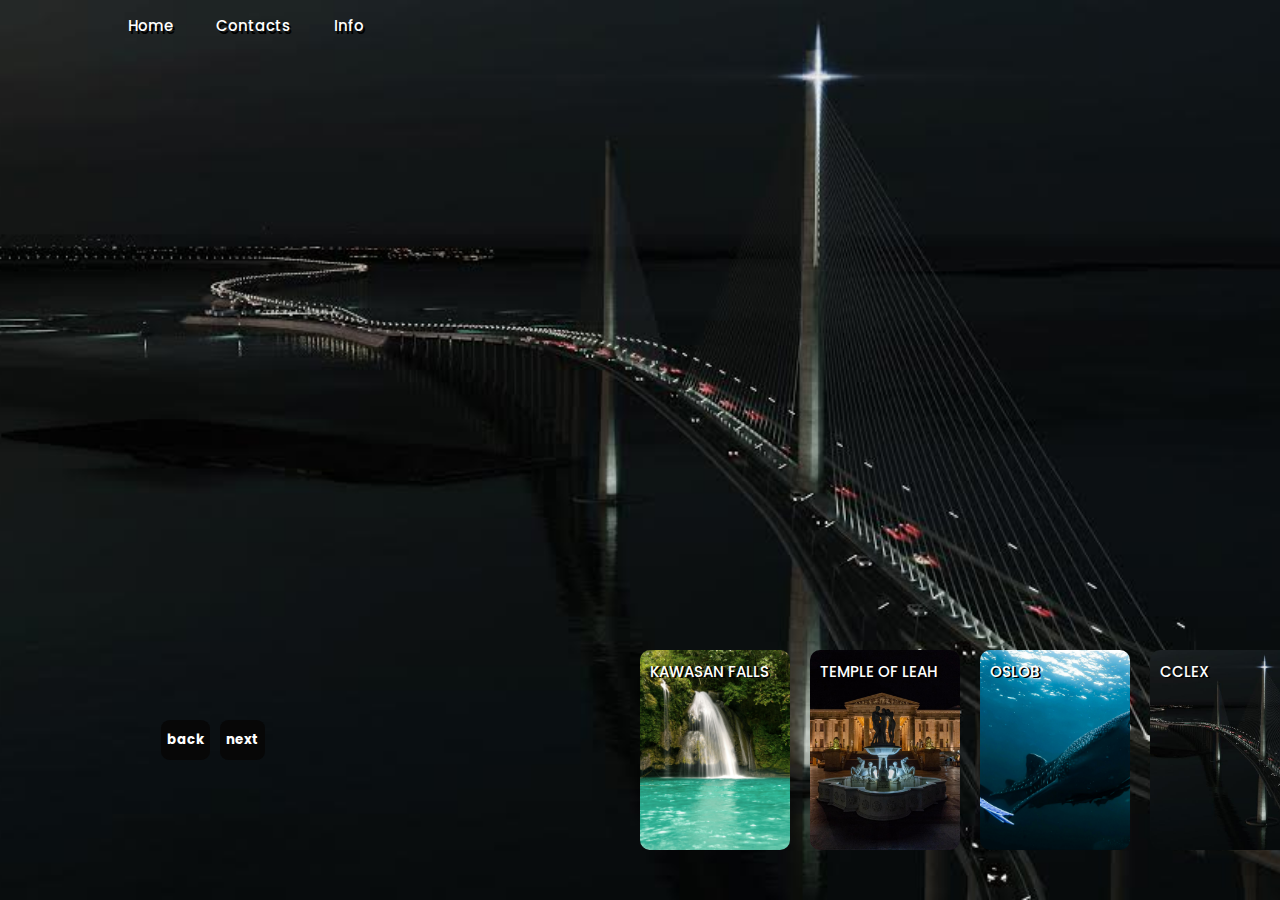
==== index.html @ 18f56031 "Add files via upload" ====
<!doctype html>
<html lang="en">
  <head>
    <meta charset="UTF-8" />
    <link rel="icon" type="image/icon" href="image/clc.png" />
    <meta name="viewport" content="width=device-width, initial-scale=1.0" />
    <title>CLC Cebu Tours</title>
    <link rel="stylesheet" href="style.css">
  </head>
  <body>
    <header>
        <nav>
           <a href="index.html">Home</a>
           <a href="contacts.html">Contacts</a>
           <a href="info.html">Info</a>
        </nav>
    </header>

    <!--carousel-->
    <div class="carousel">
      <!--list items-->
      <div class="list">
          <div class="item">
              <img src="image/image1.jpg" alt="cclex bridge in cebu">
              <div class="content">
                  <div class="author">CLC Cebu Tours</div>
                  <div class="title">Cebu-Cordova Link Expressway</div>
                  <div class="topic">CCLEX</div>
                  <div class="description">
                    The 8.9-km iconic CCLEX is PH's longest & tallest bridge that links Cebu City to the town of Cordova.
                  </div>
                  <div class="buttons">
                    <a href="https://www.facebook.com/CCLEXexpressway/" target="_blank"><button>SEE MORE</button></a>
                    
                    
                  </div>
              </div>
          </div>
          <div class="item">
            <img src="image/image2.jpg" alt="a falls in cebu kawasan">
            <div class="content">
                <div class="author">CLC Cebu Tours</div>
                <div class="title">KAWASAN</div>
                <div class="topic">FALLS</div>
                <div class="description">
                    Kawasan Falls is a multi-layered waterfall system located in Barangay Matutinao in the town of Badian, Cebu. 
                    It is a must visit if you want to take a vacation in Cebu because of its beautiful turquoise water.
                </div>
                <div class="buttons">
                    <a href="https://www.badian.info/kawasan-falls/" target="_blank"><button>SEE MORE</button></a>
                    
                    
                  </div>
            </div>

          </div>
          <div class="item">
            <img src="image/image3.jpg" alt="temple of leah in cebu at night">
            <div class="content">
                <div class="author">CLC Cebu Tours</div>
                <div class="title">TEMPLE OF</div>
                <div class="topic">LEAH</div>
                <div class="description">
                 Temple of Leah is one of the famouse tourist spot to visit in Cebu. A Roman-Style shrine built by Teodorico Soriano Adarna in honor of his late wife, Leah Villa Albino-Adarna.
                </div>
                <div class="buttons">
                    <a href="https://www.facebook.com/TempleOfLeah/" target="_blank"><button>SEE MORE</button></a>
                    
                  </div>
            </div>

          </div>
          <div class="item">
            <img src="image/image4.jpg" alt="a woman diving together with a whale shark">
            <div class="content">
                <div class="author">CLC Cebu Tours</div>
                <div class="title">OSLOB</div>
                <div class="topic">Whale Watching</div>
                <div class="description">
                  Swim together with whale sharks in their natural habitat in Oslob, Cebu. Oslob Whale Shark watching offers an unforgettable experience and one of the best place to visit in Cebu.
                </div>
                <div class="buttons">
                    <a href="contacts.html" target="_blank"><button>Contact Us</button></a>
                    
        
                  </div>
            </div>

          </div>
  

              
            
       </div>



      <!--this for the thumbnail -->
      <div class="thumbnail">
          <div class="item">
            <img src="image/image1.jpg" alt="picture of jollibee logo">
              <div class="content">
                <div class="title">
                    CCLEX
                </div>
              </div>
            </div>

            <div class="item">
              <img src="image/image2.jpg" alt="picture of jollibee logo">
              <div class="content">
                <div class="title">
                    KAWASAN FALLS
                </div>
                
              </div>
              </div>

          <div class="item">
            <img src="image/image3.jpg" alt="picture of jollibee logo">
            <div class="content">
              <div class="title">
                  TEMPLE OF LEAH
              </div>
            </div>

            </div>

        <div class="item">
          <img src="image/image4.jpg" alt="picture of jollibee logo">
          <div class="content">
            <div class="title">
                OSLOB 
            </div>
            
          </div>
            </div>

      </div>

      <!--arrow buttons to move slider-->
      <div class="arrows">
        <button id="prev">back</button>
        <button id="next">next</button>
      </div>

      <div class="time"></div>


    </div>

      <script src="app.js"></script>

      
  </body>

</html>
---- style.css ----
@import url('https://fonts.googleapis.com/css2?family=Poppins:ital,wght@0,100;0,200;0,300;0,400;0,500;0,600;0,700;0,800;0,900;1,100;1,200;1,300;1,400;1,500;1,600;1,700;1,800;1,900&display=swap');
body{
  font-family: Poppins;
  background-color: black;
  color: white;
  margin: 0;
  font-size: 12px;
  overflow: hidden;
}

a{
  text-decoration: none;
  color: white;
}

header{
  width: 1140px;
  max-width: 80%;
  margin: auto;
  height: 50px;
  display: flex;
  align-items: center;
  position: relative;
  z-index: 100;
  
}

header a{
  margin-right: 40px;
  font-size: 15px;
  font-weight: 450;
  text-shadow: 2px 3px black;
}

header a:hover{
    background-color: #a7dde4c0;
}

.carousel{
  width: 100vw;
  height: 100vh;
  overflow: hidden;
  margin-top: -50px;
  position: relative;
}

.carousel .list .item{
  position: absolute;
  top: 0;
  bottom: 0;
  right: 0;
  left: 0;
}

.carousel .list .item img{
  width: 100%;
  height: 100%;
  object-fit: cover;
}

.carousel .list .item .content{
  position: absolute;
  top: 20%;
  width: 80%;
  left: 50%;
  transform: translateX(-50%);
  padding-right: 30%;
  box-sizing: border-box;
  color: white;
  text-shadow: 0 8px 7px black;
  display: flex;
  flex-direction: column;
}

.carousel .list .item .content .author{
  font-weight: bold;
  letter-spacing: 9px;
  font-size: 20px;
}

.carousel .list .item .content .title,
.carousel .list .item .content .topic{
  font-weight: bold;
  font-size: 5em;
  line-height: 1.6em;
}
.carousel .list .item .content .topic{
  color: #36aab9;
}

.carousel .list .item .content .buttons{
  display: grid;
  grid-template-columns: repeat(3, 150px);
  grid-template-rows: 30px;
  gap: 5px;
  margin-top: 20px;
}
.carousel .list .item .content .buttons a{
    display: grid;
    grid-template-columns: repeat(3, 150px);
    grid-template-rows: 30px;
    gap: 5px;
    margin-top: 20px;
  }

.carousel .list .item .content button{
  font-family: Poppins;
  border: none;
  font-weight: bold;
  background-color: rgb(170, 218, 250);
}

/* .carousel .list .item .content  button:nth-child(1){
  background-color: transparent;
  color: rgb(235, 231, 231);
  border: 1px solid white;
  font-weight: 1000 ;
} */

.carousel .list .item .content button:hover{
    background-color: #68abb4f3;
}


/* THUMBNAIL STYLE */

.thumbnail{
  position: absolute;
  left: 50%;
  bottom: 50px;
  width: max-content;
  z-index: 100;
  display: flex;
  gap: 20px;
}

.thumbnail .item{
  width: 150px;
  height: 200px;
  flex-shrink: 0;
  position: relative;
}

.thumbnail .item img{
  width: 100%;
  height: 100%;
  object-fit: cover;
  border-radius: 10px;
}

.thumbnail .item .content{
  position: absolute;
  bottom: 10px;
  left: 10px;
  right: 10px;
  top: 10px;
  color: #ffffff;
  font-family: Poppins;
  font-size: 15px;
  font-weight: 500;
  text-shadow: 2px 1px black;
  
}

/*arrow style */
.arrows{
  position: absolute;
  top: 80%;
  right: 64%;
  width: 300px;
  max-width: 30%;
  display: flex;
  gap: 10px;

}

.arrows button{
  width: px;
  height: 40px;
  border-radius: 20%;
  background-color: rgba(7, 7, 7, 0.979);
  font-family: Poppins;
  font-weight: bold;
  color: white;
  border: none;
  transition: .5s;
  z-index: 1;
}

.arrows button:hover{
  background-color: rgb(85, 109, 129);
  color: azure;
}

.carousel .list .item:nth-child(1){
  z-index: 1;
}

.carousel .list .item:nth-child(1) .content .author,
.carousel .list .item:nth-child(1) .content .title,
.carousel .list .item:nth-child(1) .content .topic,
.carousel .list .item:nth-child(1) .content .description,
.carousel .list .item:nth-child(1) .content .buttons{
      transform: translateY(50px);
      filter: blur(20px);
      opacity: 0;
      animation: showContent 0.5s 1s linear 1 forwards;

}

@keyframes showContent {
  to{
    opacity: 1;
    filter: blur(0);
    transform: translateY(0);
  }
  
}

.carousel .list .item:nth-child(1) .content .title{
  animation-delay: 1.2s;
}
.carousel .list .item:nth-child(1) .content .topic{
  animation-delay: 1.4s;
}
.carousel .list .item:nth-child(1) .content .description{
  animation-delay: 1.6s;
}
.carousel .list .item:nth-child(1) .content .buttons{
  animation-delay: 1.8s;
}

/* effect inig click sa next */

.carousel.next .list .item:nth-child(1) img{
  width: 150px;
  height: 220px;
  position: absolute;
  left: 50%;
  bottom: 30px;
  border-radius: 10px;
  animation: showImage 1.2s linear 1 forwards;
}
@keyframes showImage{
    to{
        width: 100%;
        height: 100%;
        left: 0;
        bottom: 0;
        border-radius: 0;
    }
  
}

.carousel.next .thumbnail .item:nth-last-child(1){
  width: 0;
  overflow: hidden;
  animation: showThumbnail .5s linear 1 forwards;
}

@keyframes showThumbnail{
  to{
      width: 150px;
  }
  
}

.carousel.next .thumbnail{
  transform: translateX(200px);
  animation: moveThumbnail 1s linear 1 forwards;
}
@keyframes moveThumbnail{
  to{
    transform: translateX(0);
  }
  
}


.carousel.prev .list .item:nth-child(2){
  z-index: 2;
}
.carousel.prev .list .item:nth-child(2) img{
  position: absolute;
  bottom: 0;
  left: 0;
  animation: outImage 1s linear 1 forwards;
}

@keyframes outImage{
  to{
    width: 150px;
    height: 200px;
    top: 72.5%;
    left: 50%;
    border-radius: 10px;
  }
}

.carousel.prev .thumbnail .item:nth-child(1)
{
  width: 0;
  overflow: hidden;
  opacity: 0;
  animation: showThumbnail 1.5s linear 1 forwards;
}

.carousel.prev .list .item:nth-child(2) .author,
.carousel.prev .list .item:nth-child(2) .title,
.carousel.prev .list .item:nth-child(2) .topic,
.carousel.prev .list .item:nth-child(2) .description,
.carousel.prev .list .item:nth-child(2) .buttons{
    animation: contentOut 1s linear 1 forwards;
}

@keyframes contentOut{
  to{
    transform: translateY(150px);
    filter: blur(20px);
    opacity: 0;
  }
}

.carousel.next .arrows button,
.carousel.prev .arrows button{
  pointer-events: none;
}

/* time */
.time{
  width: 0%;
  height: 5px;
  background-color: rgb(209, 236, 238);
  position: absolute;
  z-index: 100;
  top: 0;
  left: 0;
}

.carousel.next .time,
.carousel.prev .time{
  width: 100%;
  animation: timeRunning 2.5s linear 1 forwards;
}

@keyframes timeRunning {
  to{
    width: 0%;
  }
}

@media screen and (max-width: 860px){
  .carousel .list .item .content{
    padding-right: 0;
  }
  .carousel .list .item .content .title{
    font-size: 35px;
  }
  .carousel .list .item .content .topic{
    font-size: 35px;
  }
  .carousel .list .item .content .buttons{
    display: grid;
    grid-template-columns: repeat(3, 100px);
    grid-template-rows: 30px;
    gap: 5px;
    margin-top: 20px;
  }
  .carousel .list .item .content .buttons button{
    font-family: Poppins;
    font-size: 10px;
    font-weight: bold;
  }
  .arrows{
    position: absolute;
    top: 80%;
    right: 55%;
    width: 300px;
    max-width: 30%;
    display: flex;
    gap: 10px;
  }
}
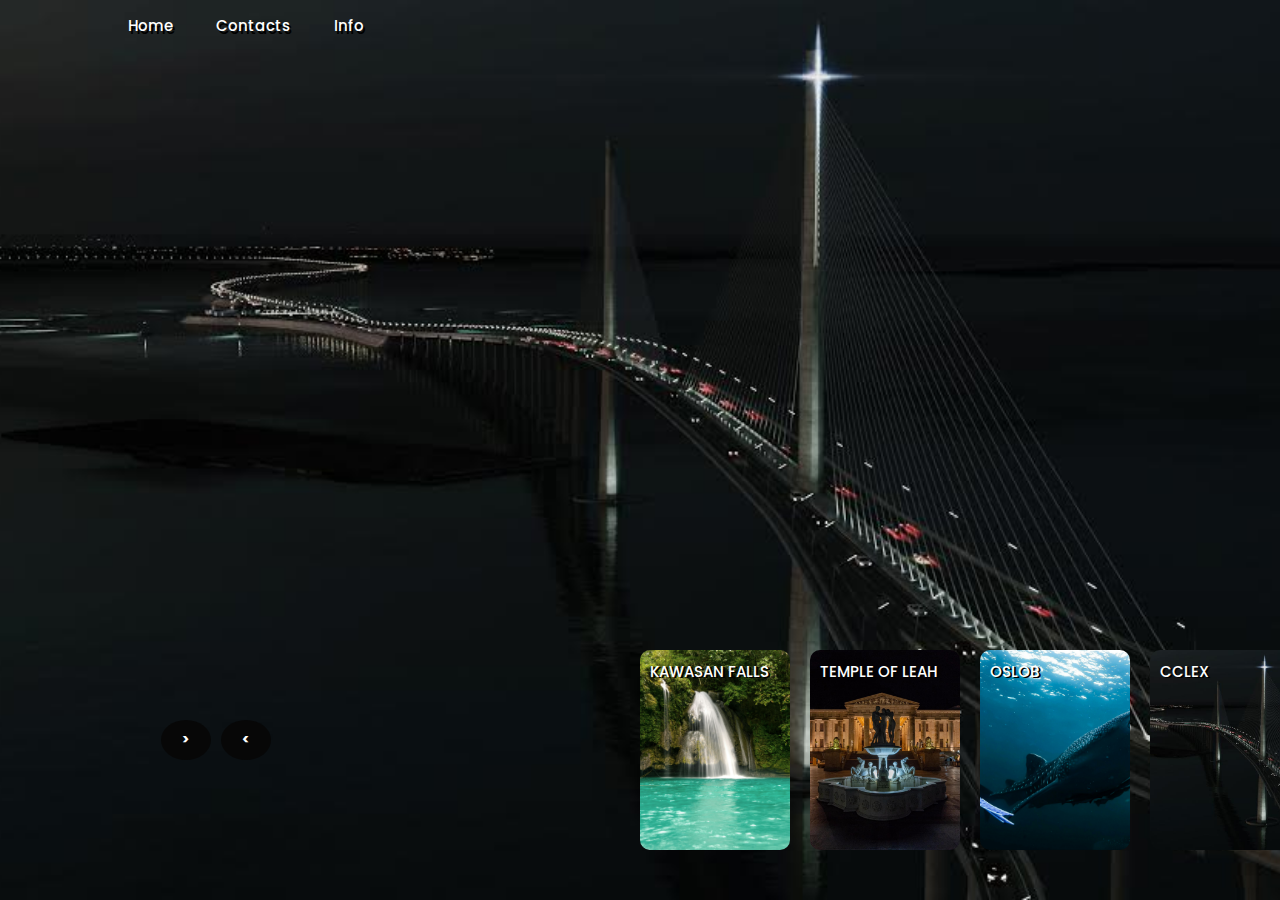
==== commit f9e9e789: "Update index.html" ====
--- a/index.html
+++ b/index.html
@@ -140,8 +140,8 @@
 
       <!--arrow buttons to move slider-->
       <div class="arrows">
-        <button id="prev">back</button>
-        <button id="next">next</button>
+        <button id="prev">></button>
+        <button id="next"><</button>
       </div>
 
       <div class="time"></div>
--- a/style.css
+++ b/style.css
@@ -175,9 +175,9 @@
 }
 
 .arrows button{
-  width: px;
+  width: 50px;
   height: 40px;
-  border-radius: 20%;
+  border-radius: 50%;
   background-color: rgba(7, 7, 7, 0.979);
   font-family: Poppins;
   font-weight: bold;
@@ -185,6 +185,7 @@
   border: none;
   transition: .5s;
   z-index: 1;
+  object-fit: cover;
 }
 
 .arrows button:hover{
@@ -379,11 +380,12 @@
     max-width: 30%;
     display: flex;
     gap: 10px;
-  }
-}
-
-  
-
-
-
-
+    border-radius: 50%;
+  }
+}
+
+  
+
+
+
+
